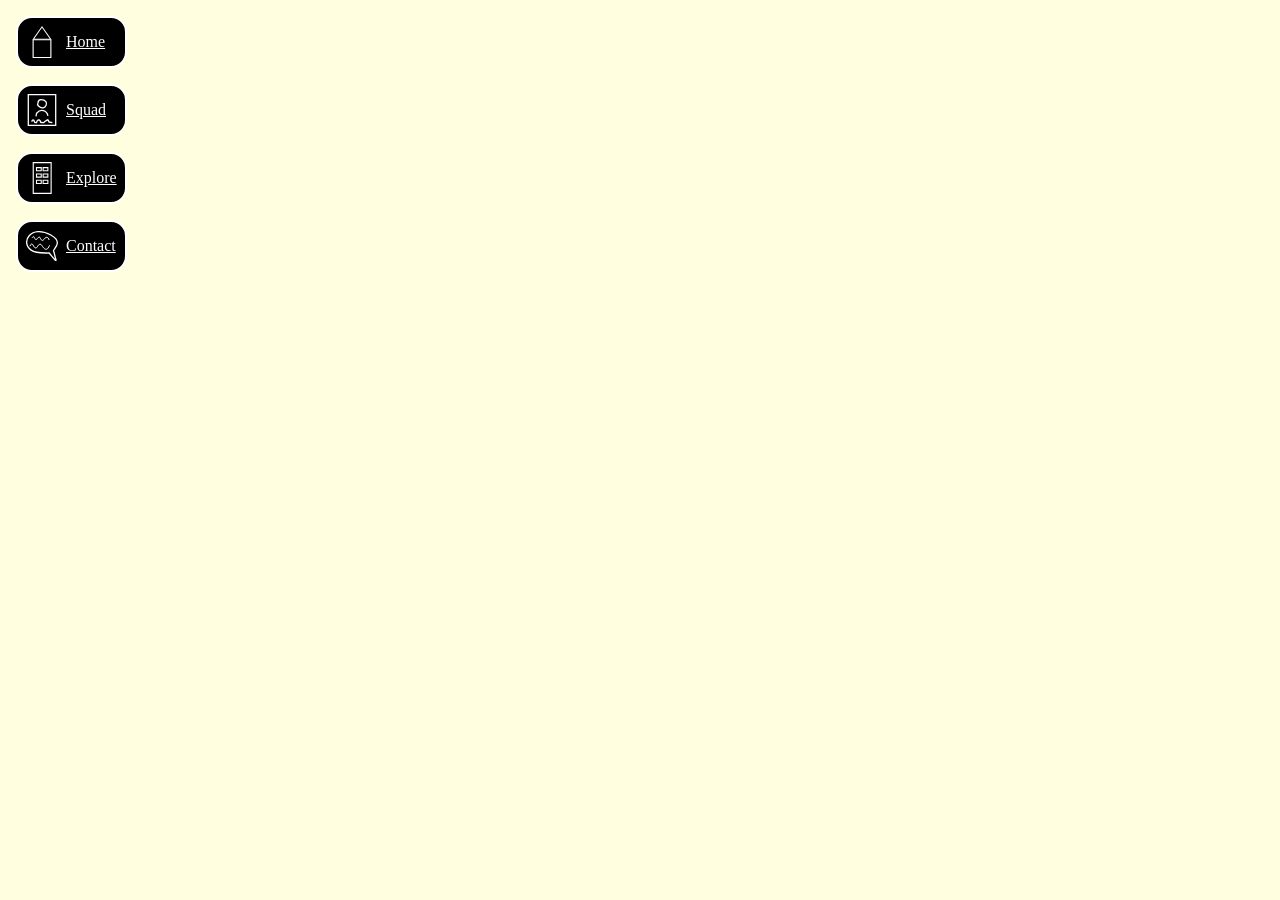
==== indexJoost.html @ 470894af "Er zijn pijlknoppen waarmee je naar de volgende of vorige visitekaartjes kan scrollen." ====
<!DOCTYPE html>
<html lang="nl">
  <head>
    <meta charset="UTF-8">
    <meta name="viewport" content="width=device-width, initial-scale=1.0">
    <title>Squadpage Team123</title>
    <link rel="stylesheet" href="styles/styleJoost.css">
  </head>
  <body>

    <nav>
        <a href="#home"><img src="assets/joost/Huis.svg"><span>Home</span></a>
        <a href="#squad"><img src="assets/joost/Visitekaart.svg"><span>Squad</span></a>
        <a href="#explore"><img src="assets/joost/Campus.svg"><span>Explore</span></a>
        <a href="#contact"><img src="assets/joost/Tekstballon.svg"><span>Contact</span></a>
    </nav>

    <section id="home">
      <h1>Home</h1>
    </section>

    <section id="squad">
      <h1>The Squad</h1>
      <p>Meet the creative minds behind the code and design</p>

      <div class="kaartBrowser">
        <button><img src="assets/joost/Pijl.svg"></button>

        <search>
          <form>
            <input name="zoektekst" type="text">
            <button type="submit">Zoek</button>
          </form>
        </search>

        <button><img src="assets/joost/Pijl.svg"></button>

        <!--Hierin komen de visitekaartjes.-->
        <div class="visitekaartjes"></div>
      </div>

    </section>

    <section id="explore">
        <h1>Campus</h1>
    </section>

    <section id="contact">
      <h1>Contact</h1>
    </section>

    <script type="module" src="scripts/scriptJoost.js"></script>

  </body>
</html>
---- styles/styleJoost.css ----
* {
    box-sizing: border-box;
}

:root {
    --achtergrondkleur: lightyellow;
    --tekstkleur: white;
    --knopkleuractief: #ff8400;
    --vakkleur: black;

    --onzichtbaarZwart: #00000000;
}

nav:has(~ section:nth-of-type(1):target) > a:nth-child(1),
nav:has(~ section:nth-of-type(2):target) > a:nth-child(2),
nav:has(~ section:nth-of-type(3):target) > a:nth-child(3),
nav:has(~ section:nth-of-type(4):target) > a:nth-child(4)
{
    background-color: var(--knopkleuractief);
}

body {
    background-color: var(--achtergrondkleur);
    display: grid;
    padding: 1em;
    margin: 0;

    grid-template-columns: 1fr;
    grid-template-rows: max-content 1fr;

    grid-auto-flow: row;

    gap: 1em;

    width: 100vw;
    height: 100vh;

    @media (min-width: 30rem) {
        grid-template-columns: max-content 1fr;
        grid-template-rows: 1fr;
    }

}

h1 {
    margin-top: 0;
}

nav {
    justify-self: center;
    display: flex;
    flex-direction: row;
    gap: 1rem;


    @media (min-width: 30rem) {
        flex-direction: column;
    }


    a {
        display: flex;
        align-items: center;

        padding: 0.5rem;
        border-radius: 1rem;
        border: 2px solid var(--tekstkleur);

        img {
            width:2em;
            height: 2em;
        }
    }
    span {
        display: none;
        @media (min-width: 30rem) {
            margin-left: 0.5rem;
            display: block;
        }
    }
}

section, nav > a {
    background-color: black;
    color: var(--tekstkleur);
}

button {
    background-color: var(--onzichtbaarZwart);
    color: var(--tekstkleur);
    border: 2px solid var(--tekstkleur);
    font-size: 1rem;
    border-radius: 1rem;
    padding: 0.5rem;
}

button:hover {
    background-color: var(--knopkleuractief);
}

form {
    input {
        width: 8rem;
    }
}

section {
    display: none;
    text-align: center;
    /*Er kan nu een container-query gebruikt worden die de breedte van deze section gebruikt.*/
    container-type: inline-size;

    border-radius: 1em;

    overflow: auto;
    padding: 1rem;

    width: 100%;
    height: 100%;
}

section:target {
    display: unset;
}

.kaartBrowser {
    height: 100%;
    width: 100%;

    display: grid;
    grid-template-columns: [links kaarten zoek] 1fr [rechts] 1fr [zoek-einde kaarten-einde];
    grid-template-rows: [zoek] min-content [links rechts] min-content [kaarten] 1fr;
    gap: 0.5rem;

    /*Dit wordt uitgevoerd als het section-element minstens zo breed is als de opgegeven breedte.*/
    @container (width > 30rem) {
        grid-template-columns: [links zoek] max-content [kaarten] 1fr [kaarten-einde rechts] max-content [zoek-einde];
        grid-template-rows: [zoek] min-content [links rechts kaarten] 1fr;
    }
}

.kaartBrowser > search {
    grid-column: zoek / zoek-einde;
}

.kaartBrowser > button {
    display: flex;
    justify-content: center;
    align-items: center;

    align-self: center;

    img {
        width: 2rem;
        height: 2rem;
        display: block;
    }

    &:nth-of-type(1) {
        grid-area: links;
        justify-self: start;

        transform: scaleX(-1);
    }
    &:nth-of-type(2) {
        grid-area: rechts;
        justify-self: end;
    }
}

.visitekaartjes {
    grid-column: kaarten / kaarten-einde;
    grid-row: kaarten;

    justify-self: stretch;
    align-self: stretch;

    padding-bottom: 1rem;
    overflow-x: auto;
    display: grid;
    gap: 1rem;
    grid-template-rows: repeat(auto-fit, minmax(15rem, 1fr));

    grid-auto-flow: column;

    grid-auto-columns: 18rem;
}

.visitekaartjes > article {
    padding: 0.5rem;
    display: grid;
    grid-template-columns: 1fr;
    grid-template-rows: 1fr min-content min-content;
    border-radius: 1rem;
    border: 2px solid var(--tekstkleur);
    overflow: clip;

    justify-items: center;

    gap: 0.5rem;

    &.verdwenen {
        display: none;
    }

    h2 {
        font-size: 1.2rem;
        font-weight: normal;
        order: 2;
        margin: 0;
    }

    div {
        order: 1;
        align-self: stretch;
        justify-self: stretch;
        position: relative;
        display: flex;
        justify-content: center;
    }

    img {
        position: absolute;
        object-fit: contain;
        object-position: top;
        max-width: 100%;
        max-height: 100%;
        border-radius: 1rem;
    }

    a {
        color: var(--tekstkleur);
        order: 3;
    }
}
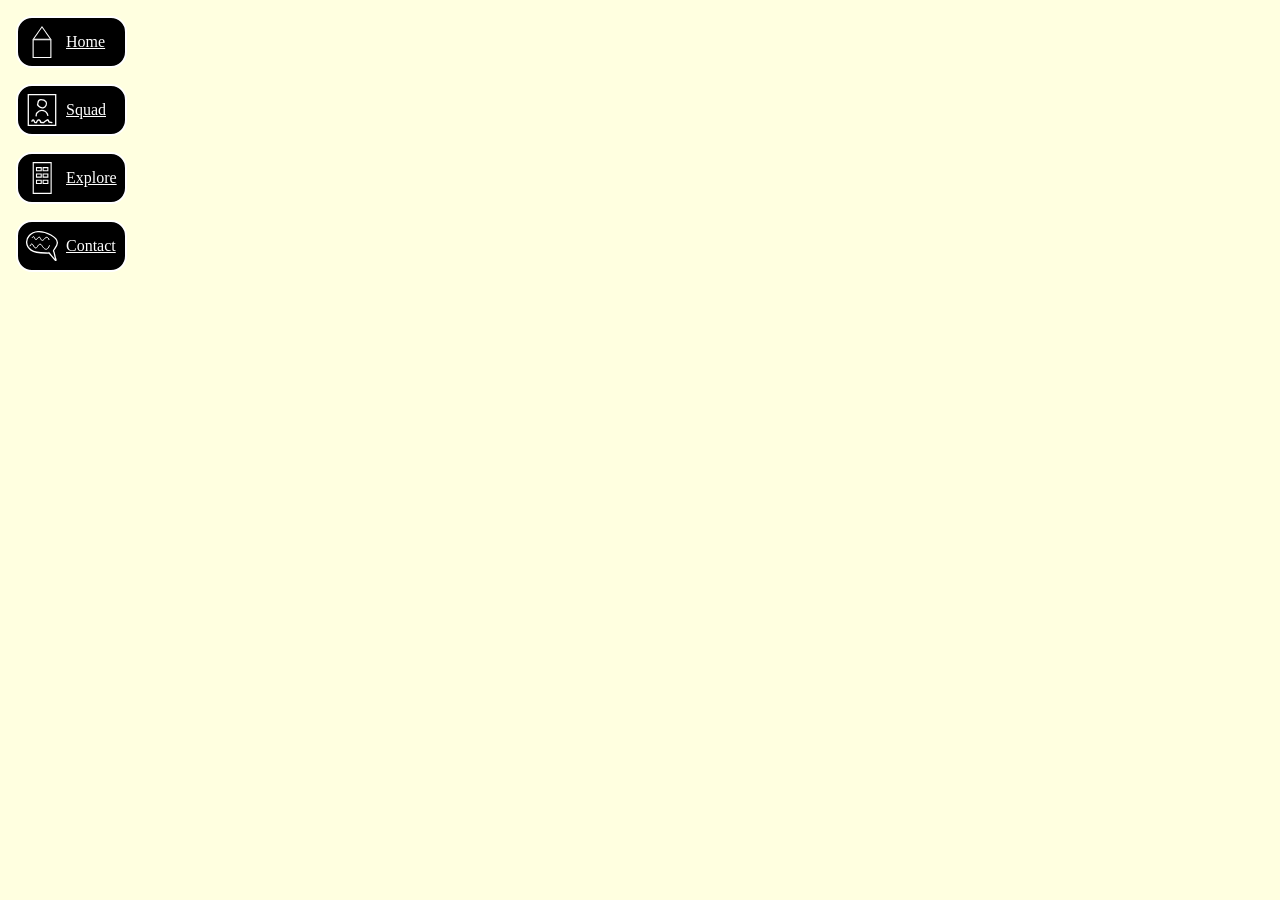
==== commit 9884fd11: "- Er is een loep-symbool. - Er wordt scroll-snapping gebruikt." ====
--- a/indexJoost.html
+++ b/indexJoost.html
@@ -29,7 +29,7 @@
         <search>
           <form>
             <input name="zoektekst" type="text">
-            <button type="submit">Zoek</button>
+            <button type="submit"><img src="assets/joost/Loep.svg"></button>
           </form>
         </search>
 
--- a/styles/styleJoost.css
+++ b/styles/styleJoost.css
@@ -99,12 +99,25 @@
 }
 
 form {
+    display: flex;
+    align-items: center;
+    justify-content: center;
+    height: min-content;
+    gap: 0.5rem;
+
     input {
+        height: fit-content;
         width: 8rem;
     }
+    img {
+        width: 2rem;
+        height: 2rem;
+        display: block;
+    }
 }
 
 section {
+    /*De <section>-elementen worden pas zichtbaar als je via een <a> naar ze gaat.*/
     display: none;
     text-align: center;
     /*Er kan nu een container-query gebruikt worden die de breedte van deze section gebruikt.*/
@@ -120,6 +133,7 @@
 }
 
 section:target {
+    /*Zichtbaar als je via een <a> er naartoe gaat.*/
     display: unset;
 }
 
@@ -172,6 +186,9 @@
     grid-column: kaarten / kaarten-einde;
     grid-row: kaarten;
 
+    /*Scroll-snapping is verplicht in de x-richting. De snap-locaties worden bepaald door de <article>-elementen*/
+    scroll-snap-type: x mandatory;
+
     justify-self: stretch;
     align-self: stretch;
 
@@ -187,6 +204,8 @@
 }
 
 .visitekaartjes > article {
+    /*De linkerkant van een <article> is een scroll-snap-locatie*/
+    scroll-snap-align: start;
     padding: 0.5rem;
     display: grid;
     grid-template-columns: 1fr;
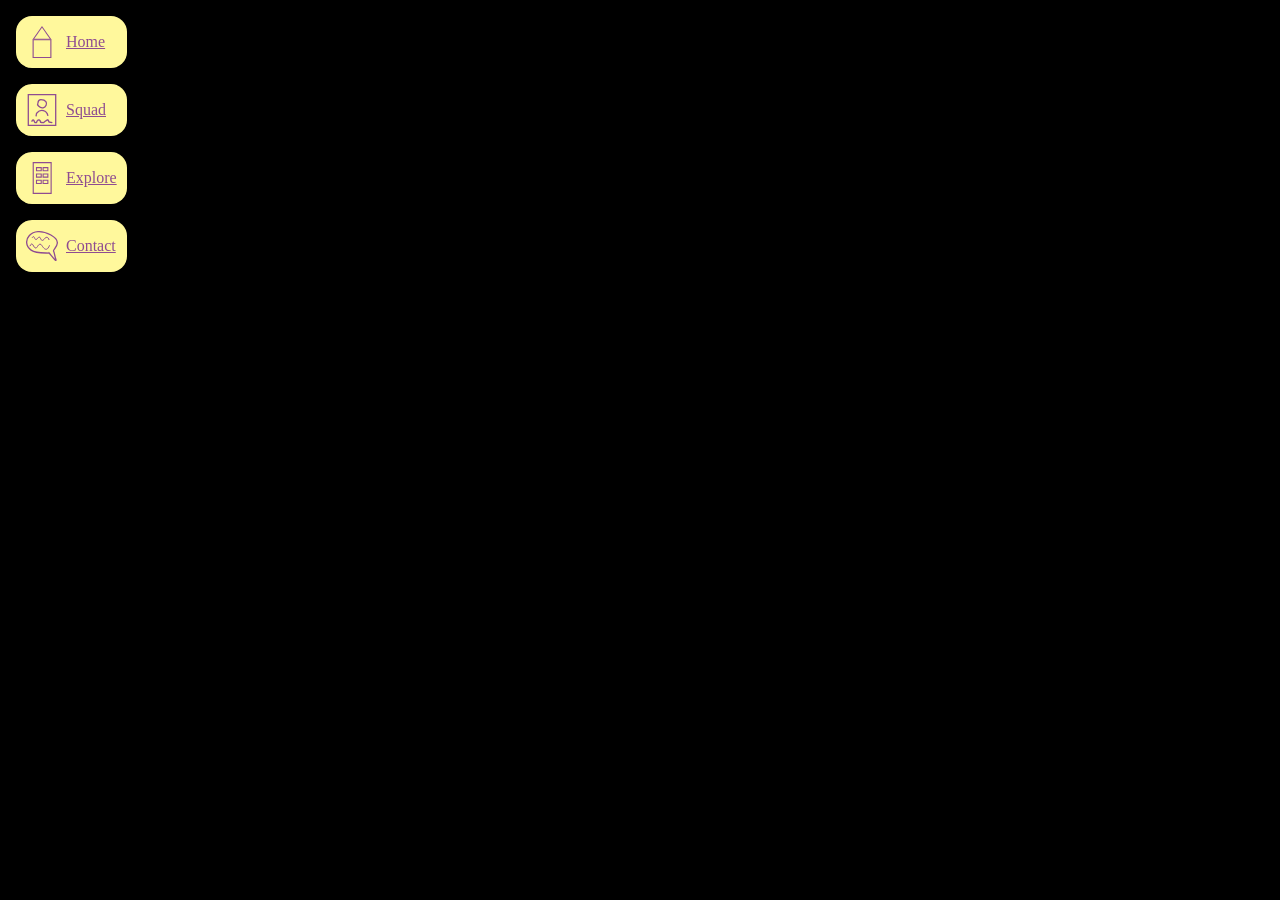
==== commit 35d3bde2: "- Kleuren zijn aangepast en de smalle navigatie verschijnt nu onderaan. - De kleuren van de svg-icon" ====
--- a/indexJoost.html
+++ b/indexJoost.html
@@ -9,10 +9,26 @@
   <body>
 
     <nav>
-        <a href="#home"><img src="assets/joost/Huis.svg"><span>Home</span></a>
-        <a href="#squad"><img src="assets/joost/Visitekaart.svg"><span>Squad</span></a>
-        <a href="#explore"><img src="assets/joost/Campus.svg"><span>Explore</span></a>
-        <a href="#contact"><img src="assets/joost/Tekstballon.svg"><span>Contact</span></a>
+        <a href="#home">
+          <svg viewbox="0 0 64 64">
+            <use href="assets/joost/Huis.svg#icoon" />
+          </svg>
+          <span>Home</span></a>
+        <a href="#squad">
+          <svg viewbox="0 0 64 64">
+            <use href="assets/joost/Visitekaart.svg#icoon" />
+          </svg>
+          <span>Squad</span></a>
+        <a href="#explore">
+          <svg viewbox="0 0 64 64">
+            <use href="assets/joost/Campus.svg#icoon" />
+          </svg>
+          <span>Explore</span></a>
+        <a href="#contact">
+          <svg viewbox="0 0 64 64">
+            <use href="assets/joost/Tekstballon.svg#icoon" />
+          </svg>
+          <span>Contact</span></a>
     </nav>
 
     <section id="home">
@@ -24,16 +40,28 @@
       <p>Meet the creative minds behind the code and design</p>
 
       <div class="kaartBrowser">
-        <button><img src="assets/joost/Pijl.svg"></button>
+        <button>
+          <svg viewbox="0 0 64 64">
+            <use href="assets/joost/Pijl.svg#icoon" />
+          </svg>
+        </button>
 
         <search>
           <form>
             <input name="zoektekst" type="text">
-            <button type="submit"><img src="assets/joost/Loep.svg"></button>
+            <button type="submit">
+              <svg viewbox="0 0 64 64">
+                <use href="assets/joost/Loep.svg#icoon" />
+              </svg>
+            </button>
           </form>
         </search>
 
-        <button><img src="assets/joost/Pijl.svg"></button>
+        <button>
+          <svg viewbox="0 0 64 64">
+            <use href="assets/joost/Pijl.svg#icoon" />
+          </svg>
+        </button>
 
         <!--Hierin komen de visitekaartjes.-->
         <div class="visitekaartjes"></div>
--- a/styles/styleJoost.css
+++ b/styles/styleJoost.css
@@ -3,12 +3,16 @@
 }
 
 :root {
-    --achtergrondkleur: lightyellow;
-    --tekstkleur: white;
+    --achtergrondkleur: black;
+    --tekstkleur: #8f4c91;
+    --vakkleur2: #FFF56B;
+    --tekstkleur2: #8f4c91;
     --knopkleuractief: #ff8400;
-    --vakkleur: black;
+    --vakkleur: #FFF89C;
 
     --onzichtbaarZwart: #00000000;
+
+    --icon-kleur: #8f4c91;
 }
 
 nav:has(~ section:nth-of-type(1):target) > a:nth-child(1),
@@ -16,17 +20,22 @@
 nav:has(~ section:nth-of-type(3):target) > a:nth-child(3),
 nav:has(~ section:nth-of-type(4):target) > a:nth-child(4)
 {
-    background-color: var(--knopkleuractief);
+    border-color: var(--tekstkleur);
+    bottom: 2rem;
+    @media (min-width: 30rem) {
+        bottom: 0;
+        left: 2rem;
+    }
 }
 
 body {
     background-color: var(--achtergrondkleur);
     display: grid;
-    padding: 1em;
+    padding: 1rem;
     margin: 0;
 
-    grid-template-columns: 1fr;
-    grid-template-rows: max-content 1fr;
+    grid-template-columns: [navigatie sectie] 1fr;
+    grid-template-rows: [sectie] 1fr [navigatie] max-content;
 
     grid-auto-flow: row;
 
@@ -36,8 +45,8 @@
     height: 100vh;
 
     @media (min-width: 30rem) {
-        grid-template-columns: max-content 1fr;
-        grid-template-rows: 1fr;
+        grid-template-columns: [navigatie] max-content [sectie] 1fr;
+        grid-template-rows: [navigatie sectie] 1fr;
     }
 
 }
@@ -47,6 +56,8 @@
 }
 
 nav {
+    grid-column: navigatie / span 1;
+    grid-row: navigatie / span 1;
     justify-self: center;
     display: flex;
     flex-direction: row;
@@ -59,16 +70,20 @@
 
 
     a {
+        border: 2px solid var(--onzichtbaarZwart);
+        position: relative;
+        
         display: flex;
         align-items: center;
 
         padding: 0.5rem;
         border-radius: 1rem;
-        border: 2px solid var(--tekstkleur);
-
-        img {
-            width:2em;
-            height: 2em;
+
+        svg {
+            width: 2rem;
+            height: 2rem;
+            
+            --icoon-kleur: var(--tekstkleur);
         }
     }
     span {
@@ -81,14 +96,18 @@
 }
 
 section, nav > a {
-    background-color: black;
+    background-color: var(--vakkleur);
     color: var(--tekstkleur);
 }
 
+section {
+    background-color: var(--vakkleur);
+}
+
 button {
-    background-color: var(--onzichtbaarZwart);
+    background-color: var(--vakkleur2);
     color: var(--tekstkleur);
-    border: 2px solid var(--tekstkleur);
+    border: 0;
     font-size: 1rem;
     border-radius: 1rem;
     padding: 0.5rem;
@@ -109,14 +128,17 @@
         height: fit-content;
         width: 8rem;
     }
-    img {
+    svg {
+        display: block;
         width: 2rem;
-        height: 2rem;
-        display: block;
+        --icoon-kleur: var(--tekstkleur);
     }
 }
 
 section {
+    grid-column: sectie / span 1;
+    grid-row: sectie / span 1;
+
     /*De <section>-elementen worden pas zichtbaar als je via een <a> naar ze gaat.*/
     display: none;
     text-align: center;
@@ -164,10 +186,10 @@
 
     align-self: center;
 
-    img {
+    svg {
         width: 2rem;
-        height: 2rem;
         display: block;
+        --icoon-kleur: var(--tekstkleur);
     }
 
     &:nth-of-type(1) {
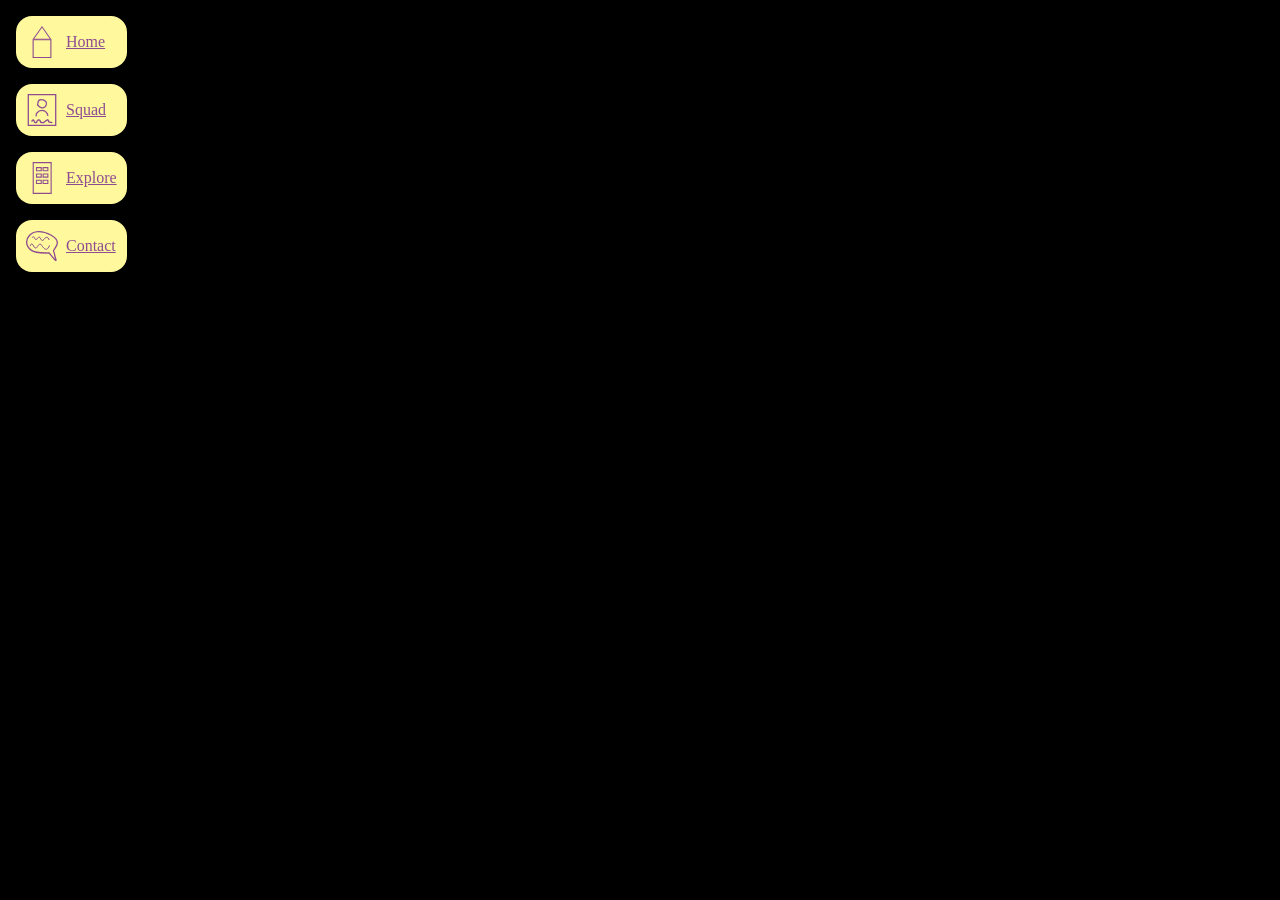
==== commit 526a42e7: "Er zijn wat animaties toegevoegd. Er worden minder randen gebruikt." ====
--- a/indexJoost.html
+++ b/indexJoost.html
@@ -7,29 +7,6 @@
     <link rel="stylesheet" href="styles/styleJoost.css">
   </head>
   <body>
-
-    <nav>
-        <a href="#home">
-          <svg viewbox="0 0 64 64">
-            <use href="assets/joost/Huis.svg#icoon" />
-          </svg>
-          <span>Home</span></a>
-        <a href="#squad">
-          <svg viewbox="0 0 64 64">
-            <use href="assets/joost/Visitekaart.svg#icoon" />
-          </svg>
-          <span>Squad</span></a>
-        <a href="#explore">
-          <svg viewbox="0 0 64 64">
-            <use href="assets/joost/Campus.svg#icoon" />
-          </svg>
-          <span>Explore</span></a>
-        <a href="#contact">
-          <svg viewbox="0 0 64 64">
-            <use href="assets/joost/Tekstballon.svg#icoon" />
-          </svg>
-          <span>Contact</span></a>
-    </nav>
 
     <section id="home">
       <h1>Home</h1>
@@ -77,6 +54,29 @@
       <h1>Contact</h1>
     </section>
 
+    <nav>
+        <a href="#home">
+          <svg viewbox="0 0 64 64">
+            <use href="assets/joost/Huis.svg#icoon" />
+          </svg>
+          <span>Home</span></a>
+        <a href="#squad">
+          <svg viewbox="0 0 64 64">
+            <use href="assets/joost/Visitekaart.svg#icoon" />
+          </svg>
+          <span>Squad</span></a>
+        <a href="#explore">
+          <svg viewbox="0 0 64 64">
+            <use href="assets/joost/Campus.svg#icoon" />
+          </svg>
+          <span>Explore</span></a>
+        <a href="#contact">
+          <svg viewbox="0 0 64 64">
+            <use href="assets/joost/Tekstballon.svg#icoon" />
+          </svg>
+          <span>Contact</span></a>
+    </nav>
+
     <script type="module" src="scripts/scriptJoost.js"></script>
 
   </body>
--- a/styles/styleJoost.css
+++ b/styles/styleJoost.css
@@ -15,16 +15,15 @@
     --icon-kleur: #8f4c91;
 }
 
-nav:has(~ section:nth-of-type(1):target) > a:nth-child(1),
-nav:has(~ section:nth-of-type(2):target) > a:nth-child(2),
-nav:has(~ section:nth-of-type(3):target) > a:nth-child(3),
-nav:has(~ section:nth-of-type(4):target) > a:nth-child(4)
-{
+section:nth-of-type(1):target~nav>a:nth-child(1),
+section:nth-of-type(2):target~nav>a:nth-child(2),
+section:nth-of-type(3):target~nav>a:nth-child(3),
+section:nth-of-type(4):target~nav>a:nth-child(4) {
     border-color: var(--tekstkleur);
-    bottom: 2rem;
+    translate: 0 -2rem;
+
     @media (min-width: 30rem) {
-        bottom: 0;
-        left: 2rem;
+        translate: 2rem 0;
     }
 }
 
@@ -70,8 +69,8 @@
 
 
     a {
+        transition: translate 0.5s, border 0.5s;
         border: 2px solid var(--onzichtbaarZwart);
-        position: relative;
         
         display: flex;
         align-items: center;
@@ -95,16 +94,13 @@
     }
 }
 
-section, nav > a {
+nav > a {
     background-color: var(--vakkleur);
     color: var(--tekstkleur);
 }
 
-section {
-    background-color: var(--vakkleur);
-}
-
 button {
+    transition: background-color 0.5s;
     background-color: var(--vakkleur2);
     color: var(--tekstkleur);
     border: 0;
@@ -139,13 +135,16 @@
     grid-column: sectie / span 1;
     grid-row: sectie / span 1;
 
+    background-color: var(--vakkleur);
+    color: var(--tekstkleur);
+
     /*De <section>-elementen worden pas zichtbaar als je via een <a> naar ze gaat.*/
     display: none;
     text-align: center;
     /*Er kan nu een container-query gebruikt worden die de breedte van deze section gebruikt.*/
     container-type: inline-size;
 
-    border-radius: 1em;
+    border-radius: 1rem;
 
     overflow: auto;
     padding: 1rem;
@@ -233,8 +232,7 @@
     grid-template-columns: 1fr;
     grid-template-rows: 1fr min-content min-content;
     border-radius: 1rem;
-    border: 2px solid var(--tekstkleur);
-    overflow: clip;
+    background-color: var(--vakkleur2);
 
     justify-items: center;
 
@@ -249,6 +247,9 @@
         font-weight: normal;
         order: 2;
         margin: 0;
+        background-color: var(--vakkleur);
+        padding: 0.5rem;
+        border-radius: 1rem;
     }
 
     div {
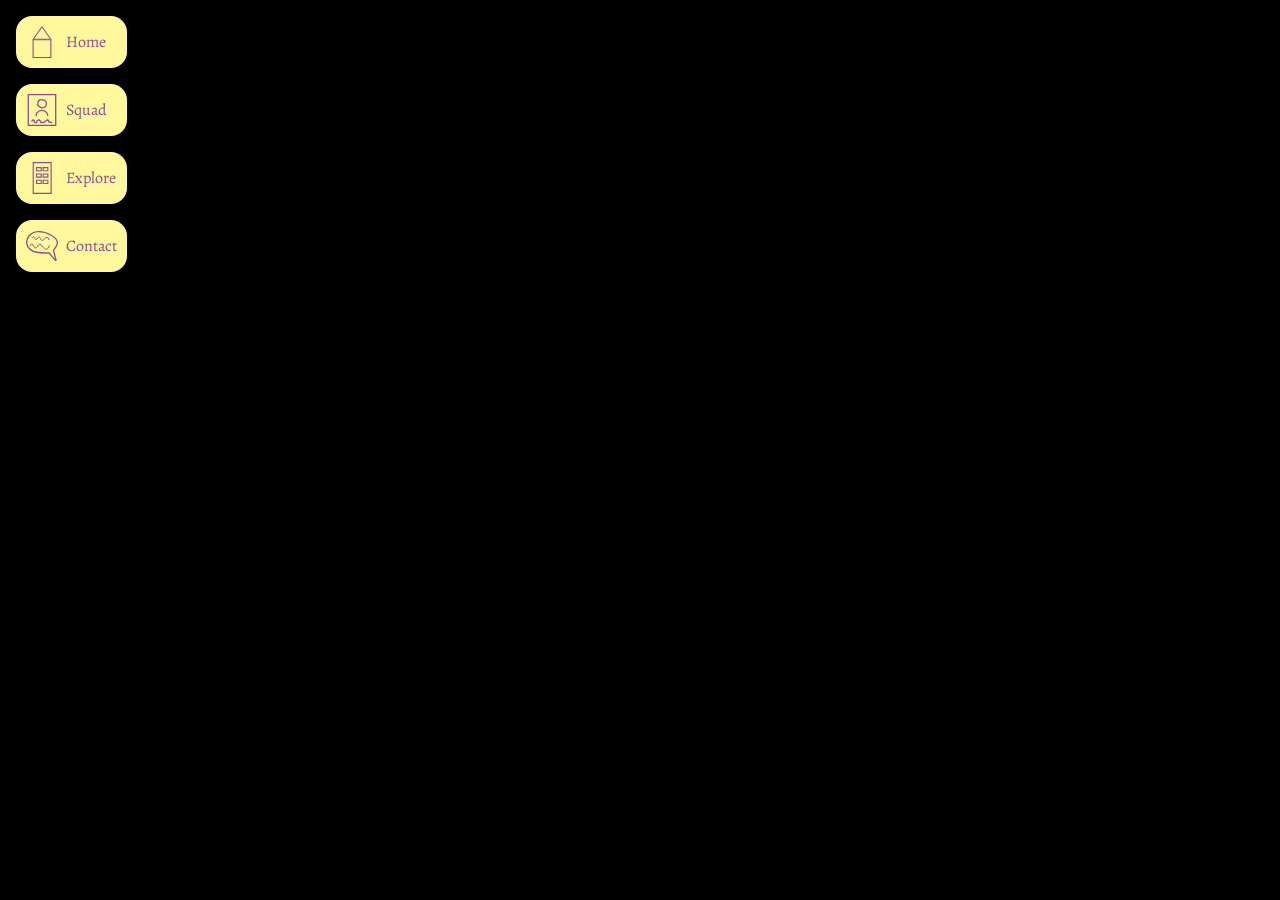
==== commit c34c2711: "Er staat wat tekst in de home-sectie." ====
--- a/indexJoost.html
+++ b/indexJoost.html
@@ -10,11 +10,19 @@
 
     <section id="home">
       <h1>Home</h1>
+
+      <p>Welkom bij de squad-page van Team123!</p>
+
+      <p>Het is niet gelukt om onze pagina's samen te voegen,
+        maar mijn groepsleden Loïs en Rayhana hebben het meeste van het ontwerp bedacht.
+        Het was bijvoorbeeld hun idee om een caroussel te gaan maken voor het tonen van de
+        visitekaarten. Mijn eigen ideeën waren best saai. Daar moet ik nog aan werken.
+      </p>
     </section>
 
     <section id="squad">
       <h1>The Squad</h1>
-      <p>Meet the creative minds behind the code and design</p>
+      <p class="slogan">Meet the creative minds behind the code and design</p>
 
       <div class="kaartBrowser">
         <button>
--- a/styles/styleJoost.css
+++ b/styles/styleJoost.css
@@ -13,8 +13,30 @@
     --onzichtbaarZwart: #00000000;
 
     --icon-kleur: #8f4c91;
-}
-
+
+    font-family: "Alegreya";
+}
+
+input {
+    font-family: "Alegreya";
+    font-size: 1rem;
+}
+
+/*Een ander letterype wordt ingeladen: Alegreya.*/
+@font-face {
+  font-family: "Alegreya";
+  font-style:  normal;
+  src: url("../assets/joost/Alegreya-Regular.ttf")
+}
+
+/*De italic-versie van Alegreya*/
+@font-face {
+  font-family: "Alegreya";
+  font-style:  italic;
+  src: url("../assets/joost/Alegreya-Italic.ttf")
+}
+
+/*Wordt een section getarget, dan krijgt de bijbehorende navigatie-link een andere opmaak.*/
 section:nth-of-type(1):target~nav>a:nth-child(1),
 section:nth-of-type(2):target~nav>a:nth-child(2),
 section:nth-of-type(3):target~nav>a:nth-child(3),
@@ -51,7 +73,7 @@
 }
 
 h1 {
-    margin-top: 0;
+    margin: 0;
 }
 
 nav {
@@ -97,6 +119,7 @@
 nav > a {
     background-color: var(--vakkleur);
     color: var(--tekstkleur);
+    text-decoration: none;
 }
 
 button {
@@ -117,18 +140,41 @@
     display: flex;
     align-items: center;
     justify-content: center;
-    height: min-content;
-    gap: 0.5rem;
+    height: 3rem;
 
     input {
-        height: fit-content;
-        width: 8rem;
+        height: 3rem;
+        width: 10rem;
+        padding-right: 3rem;
+    }
+
+    button {
+        background-color: var(--onzichtbaarZwart);
+        translate: -3rem 0;
+        cursor: pointer;
+    }
+
+    button:hover {
+        background-color: var(--tekstkleur);
     }
     svg {
         display: block;
         width: 2rem;
-        --icoon-kleur: var(--tekstkleur);
-    }
+        --icoon-kleur: black;
+    }
+}
+
+p {
+    text-align: justify;
+    max-width: 20rem;
+    margin: 0;
+}
+
+p.slogan {
+    text-align: center;
+    max-width: 100%;
+    font-style: italic;
+    font-size: 1.2rem;
 }
 
 section {
@@ -140,6 +186,13 @@
 
     /*De <section>-elementen worden pas zichtbaar als je via een <a> naar ze gaat.*/
     display: none;
+    grid-template-columns: 1fr;
+    grid-auto-rows: max-content;
+
+    gap: 1rem;
+
+    justify-items: center;
+
     text-align: center;
     /*Er kan nu een container-query gebruikt worden die de breedte van deze section gebruikt.*/
     container-type: inline-size;
@@ -148,14 +201,28 @@
 
     overflow: auto;
     padding: 1rem;
+    padding-bottom: 1.5rem;
 
     width: 100%;
     height: 100%;
 }
 
+section:nth-of-type(2) { /*Squad-sectie*/
+
+    /*De kaartbrowser zit in de laatste rij. Die krijgt zoveel
+    mogelijk ruimte. Het nadeel is wel dat je de sectie altijd naar
+    beneden moet scrollen om de kaartbrowser volledig in beeld te krijgen.*/
+    grid-template-rows: min-content min-content 100%;
+}
+
 section:target {
     /*Zichtbaar als je via een <a> er naartoe gaat.*/
-    display: unset;
+    display: grid;
+}
+
+/*Dit voorkomt dat er een rand rond de section getekend wordt bij het openen/herladen van de pagina. */
+section:focus-visible {
+    outline: none;
 }
 
 .kaartBrowser {
@@ -164,13 +231,13 @@
 
     display: grid;
     grid-template-columns: [links kaarten zoek] 1fr [rechts] 1fr [zoek-einde kaarten-einde];
-    grid-template-rows: [zoek] min-content [links rechts] min-content [kaarten] 1fr;
+    grid-template-rows: [links rechts] min-content [kaarten] 1fr [zoek] min-content;
     gap: 0.5rem;
 
     /*Dit wordt uitgevoerd als het section-element minstens zo breed is als de opgegeven breedte.*/
     @container (width > 30rem) {
         grid-template-columns: [links zoek] max-content [kaarten] 1fr [kaarten-einde rechts] max-content [zoek-einde];
-        grid-template-rows: [zoek] min-content [links rechts kaarten] 1fr;
+        grid-template-rows: [links rechts kaarten] 1fr [zoek] min-content;
     }
 }
 
@@ -213,7 +280,6 @@
     justify-self: stretch;
     align-self: stretch;
 
-    padding-bottom: 1rem;
     overflow-x: auto;
     display: grid;
     gap: 1rem;
@@ -271,7 +337,16 @@
     }
 
     a {
-        color: var(--tekstkleur);
         order: 3;
-    }
-}
+        padding: 0.5rem;
+        background-color: var(--tekstkleur);
+        border-radius: 1rem;
+    }
+
+    svg {
+        display: block;
+        --icoon-kleur: var(--vakkleur);
+        width: 2rem;
+        height: 2rem;
+    }
+}
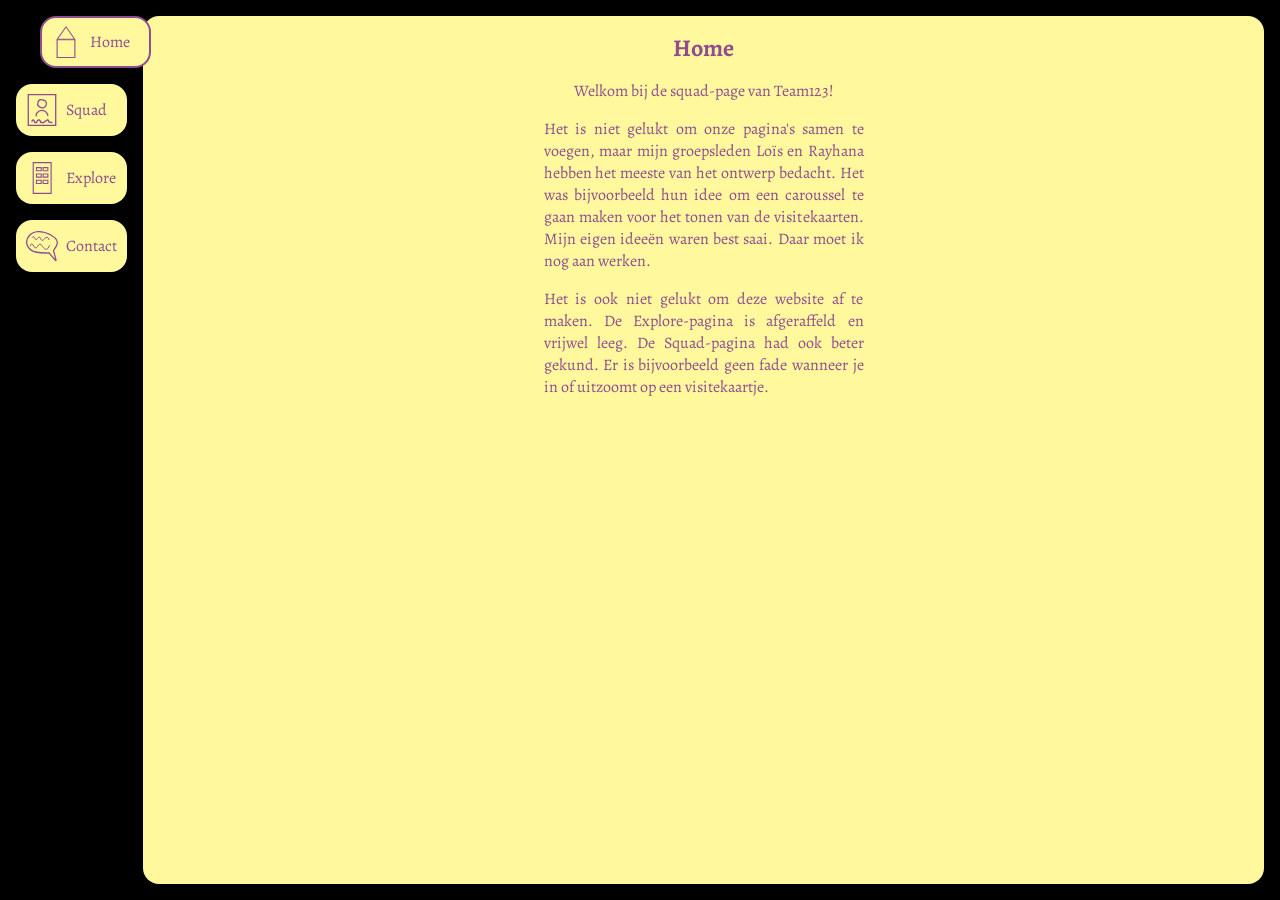
==== commit 947cb201: "x" ====
--- a/indexJoost.html
+++ b/indexJoost.html
@@ -1,91 +1,129 @@
-<!DOCTYPE html>
-<html lang="nl">
-  <head>
-    <meta charset="UTF-8">
-    <meta name="viewport" content="width=device-width, initial-scale=1.0">
-    <title>Squadpage Team123</title>
-    <link rel="stylesheet" href="styles/styleJoost.css">
-  </head>
-  <body>
-
-    <section id="home">
-      <h1>Home</h1>
-
-      <p>Welkom bij de squad-page van Team123!</p>
-
-      <p>Het is niet gelukt om onze pagina's samen te voegen,
-        maar mijn groepsleden Loïs en Rayhana hebben het meeste van het ontwerp bedacht.
-        Het was bijvoorbeeld hun idee om een caroussel te gaan maken voor het tonen van de
-        visitekaarten. Mijn eigen ideeën waren best saai. Daar moet ik nog aan werken.
-      </p>
-    </section>
-
-    <section id="squad">
-      <h1>The Squad</h1>
-      <p class="slogan">Meet the creative minds behind the code and design</p>
-
-      <div class="kaartBrowser">
-        <button>
-          <svg viewbox="0 0 64 64">
-            <use href="assets/joost/Pijl.svg#icoon" />
-          </svg>
-        </button>
-
-        <search>
-          <form>
-            <input name="zoektekst" type="text">
-            <button type="submit">
-              <svg viewbox="0 0 64 64">
-                <use href="assets/joost/Loep.svg#icoon" />
-              </svg>
-            </button>
-          </form>
-        </search>
-
-        <button>
-          <svg viewbox="0 0 64 64">
-            <use href="assets/joost/Pijl.svg#icoon" />
-          </svg>
-        </button>
-
-        <!--Hierin komen de visitekaartjes.-->
-        <div class="visitekaartjes"></div>
-      </div>
-
-    </section>
-
-    <section id="explore">
-        <h1>Campus</h1>
-    </section>
-
-    <section id="contact">
-      <h1>Contact</h1>
-    </section>
-
-    <nav>
-        <a href="#home">
-          <svg viewbox="0 0 64 64">
-            <use href="assets/joost/Huis.svg#icoon" />
-          </svg>
-          <span>Home</span></a>
-        <a href="#squad">
-          <svg viewbox="0 0 64 64">
-            <use href="assets/joost/Visitekaart.svg#icoon" />
-          </svg>
-          <span>Squad</span></a>
-        <a href="#explore">
-          <svg viewbox="0 0 64 64">
-            <use href="assets/joost/Campus.svg#icoon" />
-          </svg>
-          <span>Explore</span></a>
-        <a href="#contact">
-          <svg viewbox="0 0 64 64">
-            <use href="assets/joost/Tekstballon.svg#icoon" />
-          </svg>
-          <span>Contact</span></a>
-    </nav>
-
-    <script type="module" src="scripts/scriptJoost.js"></script>
-
-  </body>
-</html>
+<!DOCTYPE html>
+<html lang="nl">
+  <head>
+    <meta charset="UTF-8">
+    <meta name="viewport" content="width=device-width, initial-scale=1.0">
+    <title>Squadpage Team123</title>
+    <link rel="stylesheet" href="styles/styleJoost.css">
+  </head>
+  <body>
+
+    <section id="home">
+      <h1>Home</h1>
+
+      <p>Welkom bij de squad-page van Team123!</p>
+
+      <p>Het is niet gelukt om onze pagina's samen te voegen,
+        maar mijn groepsleden Loïs en Rayhana hebben het meeste van het ontwerp bedacht.
+        Het was bijvoorbeeld hun idee om een caroussel te gaan maken voor het tonen van de
+        visitekaarten. Mijn eigen ideeën waren best saai. Daar moet ik nog aan werken.
+      </p>
+
+      <p>Het is ook niet gelukt om deze website af te maken. De Explore-pagina is afgeraffeld en vrijwel leeg.
+        De Squad-pagina had ook beter gekund. Er is bijvoorbeeld geen fade wanneer je in of uitzoomt op een
+        visitekaartje.
+      </p>
+    </section>
+
+    <section id="squad">
+      <h1>The Squad</h1>
+      <p class="slogan">Meet the creative minds behind the code and design</p>
+
+      <div class="kaartBrowser">
+        <button>
+          <svg viewbox="0 0 64 64">
+            <use href="assets/joost/Pijl.svg#icoon" />
+          </svg>
+        </button>
+
+        <search>
+          <form>
+            <input name="zoektekst" type="text">
+            <button type="submit">
+              <svg viewbox="0 0 64 64">
+                <use href="assets/joost/Loep.svg#icoon" />
+              </svg>
+            </button>
+          </form>
+        </search>
+
+        <button>
+          <svg viewbox="0 0 64 64">
+            <use href="assets/joost/Pijl.svg#icoon" />
+          </svg>
+        </button>
+
+        <!--Hierin komen de visitekaartjes.-->
+        <div class="visitekaartjes"></div>
+      </div>
+
+    </section>
+
+    <section id="explore">
+        <h1>Campus</h1>
+
+        <article>
+          <h2>Bibliotheek</h2>
+          <p>
+            Er is een bibliotheek op de eerste verdieping van het Kohnstammhuis.
+            Je kan er natuurlijk boeken lenen, maar er zijn ook leuke tijdschriften
+            zoals "De Groene Amsterdammer". De tijdschriften mag je niet lenen, maar die
+            kan je wel lezen wanneer je in de bibliotheek bent.
+          </p>
+
+          <p>
+            Er zijn ook studieplekken in de bibliotheek.
+          </p>
+        </article>
+    </section>
+
+    <section id="contact">
+      <h1>Contact</h1>
+
+      <p>
+        Wij zijn Loïs Aantjens, Rayhana El Markouchi en Joost Oudejans. Wilt u ons ontmoeten,
+        dan kan dat tijdens de colleges van de opleiding Frontend Design and Development van
+        de AUAS. De college's zijn gewoonlijk op de vierde verdieping van het Theo Thijssenhuis.
+      </p>
+
+      <address>
+        <p>
+          Wibautstraat 2-4 <br>
+          1091 GM <br>
+          Amsterdam
+        </p>
+      </address>
+
+      <p>
+        Bent u een student of een professor van onze opleiding, dan kunt u ons ook een bericht
+        sturen via het chatprogramma Teams van dat stomme Amerikaanse bedrijf.
+      </p>
+    </section>
+
+    <nav>
+        <a href="#home">
+          <svg viewbox="0 0 64 64">
+            <use href="assets/joost/Huis.svg#icoon" />
+          </svg>
+          <span>Home</span></a>
+        <a href="#squad">
+          <svg viewbox="0 0 64 64">
+            <use href="assets/joost/Visitekaart.svg#icoon" />
+          </svg>
+          <span>Squad</span></a>
+        <a href="#explore">
+          <svg viewbox="0 0 64 64">
+            <use href="assets/joost/Campus.svg#icoon" />
+          </svg>
+          <span>Explore</span></a>
+        <a href="#contact">
+          <svg viewbox="0 0 64 64">
+            <use href="assets/joost/Tekstballon.svg#icoon" />
+          </svg>
+          <span>Contact</span></a>
+    </nav>
+
+    <script type="module" src="scripts/scriptJoost.js"></script>
+
+  </body>
+</html>
--- a/styles/styleJoost.css
+++ b/styles/styleJoost.css
@@ -1,352 +1,452 @@
-* {
-    box-sizing: border-box;
-}
-
-:root {
-    --achtergrondkleur: black;
-    --tekstkleur: #8f4c91;
-    --vakkleur2: #FFF56B;
-    --tekstkleur2: #8f4c91;
-    --knopkleuractief: #ff8400;
-    --vakkleur: #FFF89C;
-
-    --onzichtbaarZwart: #00000000;
-
-    --icon-kleur: #8f4c91;
-
-    font-family: "Alegreya";
-}
-
-input {
-    font-family: "Alegreya";
-    font-size: 1rem;
-}
-
-/*Een ander letterype wordt ingeladen: Alegreya.*/
-@font-face {
-  font-family: "Alegreya";
-  font-style:  normal;
-  src: url("../assets/joost/Alegreya-Regular.ttf")
-}
-
-/*De italic-versie van Alegreya*/
-@font-face {
-  font-family: "Alegreya";
-  font-style:  italic;
-  src: url("../assets/joost/Alegreya-Italic.ttf")
-}
-
-/*Wordt een section getarget, dan krijgt de bijbehorende navigatie-link een andere opmaak.*/
-section:nth-of-type(1):target~nav>a:nth-child(1),
-section:nth-of-type(2):target~nav>a:nth-child(2),
-section:nth-of-type(3):target~nav>a:nth-child(3),
-section:nth-of-type(4):target~nav>a:nth-child(4) {
-    border-color: var(--tekstkleur);
-    translate: 0 -2rem;
-
-    @media (min-width: 30rem) {
-        translate: 2rem 0;
-    }
-}
-
-body {
-    background-color: var(--achtergrondkleur);
-    display: grid;
-    padding: 1rem;
-    margin: 0;
-
-    grid-template-columns: [navigatie sectie] 1fr;
-    grid-template-rows: [sectie] 1fr [navigatie] max-content;
-
-    grid-auto-flow: row;
-
-    gap: 1em;
-
-    width: 100vw;
-    height: 100vh;
-
-    @media (min-width: 30rem) {
-        grid-template-columns: [navigatie] max-content [sectie] 1fr;
-        grid-template-rows: [navigatie sectie] 1fr;
-    }
-
-}
-
-h1 {
-    margin: 0;
-}
-
-nav {
-    grid-column: navigatie / span 1;
-    grid-row: navigatie / span 1;
-    justify-self: center;
-    display: flex;
-    flex-direction: row;
-    gap: 1rem;
-
-
-    @media (min-width: 30rem) {
-        flex-direction: column;
-    }
-
-
-    a {
-        transition: translate 0.5s, border 0.5s;
-        border: 2px solid var(--onzichtbaarZwart);
-        
-        display: flex;
-        align-items: center;
-
-        padding: 0.5rem;
-        border-radius: 1rem;
-
-        svg {
-            width: 2rem;
-            height: 2rem;
-            
-            --icoon-kleur: var(--tekstkleur);
-        }
-    }
-    span {
-        display: none;
-        @media (min-width: 30rem) {
-            margin-left: 0.5rem;
-            display: block;
-        }
-    }
-}
-
-nav > a {
-    background-color: var(--vakkleur);
-    color: var(--tekstkleur);
-    text-decoration: none;
-}
-
-button {
-    transition: background-color 0.5s;
-    background-color: var(--vakkleur2);
-    color: var(--tekstkleur);
-    border: 0;
-    font-size: 1rem;
-    border-radius: 1rem;
-    padding: 0.5rem;
-}
-
-button:hover {
-    background-color: var(--knopkleuractief);
-}
-
-form {
-    display: flex;
-    align-items: center;
-    justify-content: center;
-    height: 3rem;
-
-    input {
-        height: 3rem;
-        width: 10rem;
-        padding-right: 3rem;
-    }
-
-    button {
-        background-color: var(--onzichtbaarZwart);
-        translate: -3rem 0;
-        cursor: pointer;
-    }
-
-    button:hover {
-        background-color: var(--tekstkleur);
-    }
-    svg {
-        display: block;
-        width: 2rem;
-        --icoon-kleur: black;
-    }
-}
-
-p {
-    text-align: justify;
-    max-width: 20rem;
-    margin: 0;
-}
-
-p.slogan {
-    text-align: center;
-    max-width: 100%;
-    font-style: italic;
-    font-size: 1.2rem;
-}
-
-section {
-    grid-column: sectie / span 1;
-    grid-row: sectie / span 1;
-
-    background-color: var(--vakkleur);
-    color: var(--tekstkleur);
-
-    /*De <section>-elementen worden pas zichtbaar als je via een <a> naar ze gaat.*/
-    display: none;
-    grid-template-columns: 1fr;
-    grid-auto-rows: max-content;
-
-    gap: 1rem;
-
-    justify-items: center;
-
-    text-align: center;
-    /*Er kan nu een container-query gebruikt worden die de breedte van deze section gebruikt.*/
-    container-type: inline-size;
-
-    border-radius: 1rem;
-
-    overflow: auto;
-    padding: 1rem;
-    padding-bottom: 1.5rem;
-
-    width: 100%;
-    height: 100%;
-}
-
-section:nth-of-type(2) { /*Squad-sectie*/
-
-    /*De kaartbrowser zit in de laatste rij. Die krijgt zoveel
-    mogelijk ruimte. Het nadeel is wel dat je de sectie altijd naar
-    beneden moet scrollen om de kaartbrowser volledig in beeld te krijgen.*/
-    grid-template-rows: min-content min-content 100%;
-}
-
-section:target {
-    /*Zichtbaar als je via een <a> er naartoe gaat.*/
-    display: grid;
-}
-
-/*Dit voorkomt dat er een rand rond de section getekend wordt bij het openen/herladen van de pagina. */
-section:focus-visible {
-    outline: none;
-}
-
-.kaartBrowser {
-    height: 100%;
-    width: 100%;
-
-    display: grid;
-    grid-template-columns: [links kaarten zoek] 1fr [rechts] 1fr [zoek-einde kaarten-einde];
-    grid-template-rows: [links rechts] min-content [kaarten] 1fr [zoek] min-content;
-    gap: 0.5rem;
-
-    /*Dit wordt uitgevoerd als het section-element minstens zo breed is als de opgegeven breedte.*/
-    @container (width > 30rem) {
-        grid-template-columns: [links zoek] max-content [kaarten] 1fr [kaarten-einde rechts] max-content [zoek-einde];
-        grid-template-rows: [links rechts kaarten] 1fr [zoek] min-content;
-    }
-}
-
-.kaartBrowser > search {
-    grid-column: zoek / zoek-einde;
-}
-
-.kaartBrowser > button {
-    display: flex;
-    justify-content: center;
-    align-items: center;
-
-    align-self: center;
-
-    svg {
-        width: 2rem;
-        display: block;
-        --icoon-kleur: var(--tekstkleur);
-    }
-
-    &:nth-of-type(1) {
-        grid-area: links;
-        justify-self: start;
-
-        transform: scaleX(-1);
-    }
-    &:nth-of-type(2) {
-        grid-area: rechts;
-        justify-self: end;
-    }
-}
-
-.visitekaartjes {
-    grid-column: kaarten / kaarten-einde;
-    grid-row: kaarten;
-
-    /*Scroll-snapping is verplicht in de x-richting. De snap-locaties worden bepaald door de <article>-elementen*/
-    scroll-snap-type: x mandatory;
-
-    justify-self: stretch;
-    align-self: stretch;
-
-    overflow-x: auto;
-    display: grid;
-    gap: 1rem;
-    grid-template-rows: repeat(auto-fit, minmax(15rem, 1fr));
-
-    grid-auto-flow: column;
-
-    grid-auto-columns: 18rem;
-}
-
-.visitekaartjes > article {
-    /*De linkerkant van een <article> is een scroll-snap-locatie*/
-    scroll-snap-align: start;
-    padding: 0.5rem;
-    display: grid;
-    grid-template-columns: 1fr;
-    grid-template-rows: 1fr min-content min-content;
-    border-radius: 1rem;
-    background-color: var(--vakkleur2);
-
-    justify-items: center;
-
-    gap: 0.5rem;
-
-    &.verdwenen {
-        display: none;
-    }
-
-    h2 {
-        font-size: 1.2rem;
-        font-weight: normal;
-        order: 2;
-        margin: 0;
-        background-color: var(--vakkleur);
-        padding: 0.5rem;
-        border-radius: 1rem;
-    }
-
-    div {
-        order: 1;
-        align-self: stretch;
-        justify-self: stretch;
-        position: relative;
-        display: flex;
-        justify-content: center;
-    }
-
-    img {
-        position: absolute;
-        object-fit: contain;
-        object-position: top;
-        max-width: 100%;
-        max-height: 100%;
-        border-radius: 1rem;
-    }
-
-    a {
-        order: 3;
-        padding: 0.5rem;
-        background-color: var(--tekstkleur);
-        border-radius: 1rem;
-    }
-
-    svg {
-        display: block;
-        --icoon-kleur: var(--vakkleur);
-        width: 2rem;
-        height: 2rem;
-    }
-}
+* {
+    box-sizing: border-box;
+}
+
+/*Dit is nodig om --icoon-kleur animeerbaar te maken.*/
+@property --icoon-kleur {
+    syntax: "<color>";
+    inherits: true;
+    initial-value: #8f4c91;
+}
+
+:root {
+    --achtergrondkleur: black;
+    --tekstkleur: #8f4c91;
+    --vakkleur2: #FFF56B;
+    --tekstkleur2: #8f4c91;
+    /* --knopkleuractief: #db3a00; */
+    --knopkleuractief: #db3a00;
+    --knopActiefIconkleur: white;
+    --vakkleur: #FFF89C;
+
+    --onzichtbaarZwart: #00000000;
+
+    font-family: "Alegreya";
+}
+
+input {
+    font-family: "Alegreya";
+    font-size: 1rem;
+}
+
+/*Een ander letterype wordt ingeladen: Alegreya.*/
+@font-face {
+  font-family: "Alegreya";
+  font-style:  normal;
+
+  /*Dit zorgt ervoor dat alle cijfers even hoog en even breed zijn.*/
+  font-feature-settings: "lnum", "tnum";
+  src: url("../assets/joost/Alegreya-Regular.ttf")
+}
+
+/*De italic-versie van Alegreya*/
+@font-face {
+  font-family: "Alegreya";
+  font-style:  italic;
+  src: url("../assets/joost/Alegreya-Italic.ttf")
+}
+
+/*Wordt een section getarget, dan krijgt de bijbehorende navigatie-link een andere opmaak.*/
+a:nth-child(1), /*Eerste nav is bij default al aan.*/
+section:nth-of-type(2):target~nav>a:nth-child(2),
+section:nth-of-type(3):target~nav>a:nth-child(3),
+section:nth-of-type(4):target~nav>a:nth-child(4) {
+    border-color: var(--tekstkleur);
+    translate: 0 -1.5rem;
+
+    @media (min-width: 30rem) {
+        translate: 1.5rem 0;
+    }
+}
+
+/*Maak het standaard-gedrag van de eerste navigatielink ongedaan als er een andere sectie getarget is.*/
+section:nth-of-type(n + 2):target~nav>a:nth-child(1) {
+    border-color: var(--onzichtbaarZwart);
+    translate: 0;
+}
+
+body {
+    background-color: var(--achtergrondkleur);
+    display: grid;
+    padding: 1rem;
+    margin: 0;
+
+    grid-template-columns: [navigatie sectie] 1fr;
+    grid-template-rows: [sectie] 1fr [navigatie] max-content;
+
+    grid-auto-flow: row;
+
+    gap: 1rem;
+
+    width: 100vw;
+    height: 100vh;
+
+    @media (min-width: 30rem) {
+        grid-template-columns: [navigatie] max-content [sectie] 1fr;
+        grid-template-rows: [navigatie sectie] 1fr;
+    }
+
+}
+
+h1 {
+    margin: 0;
+}
+
+nav {
+    grid-column: navigatie / span 1;
+    grid-row: navigatie / span 1;
+    justify-self: center;
+    display: flex;
+    flex-direction: row;
+    gap: 1rem;
+
+
+    @media (min-width: 30rem) {
+        flex-direction: column;
+    }
+
+
+    a {
+        transition: translate 0.5s linear, border 0.5s linear;
+        border: 2px solid var(--onzichtbaarZwart);
+        
+        display: flex;
+        align-items: center;
+
+        padding: 0.5rem;
+        border-radius: 1rem;
+
+        svg {
+            width: 2rem;
+            height: 2rem;
+            
+            --icoon-kleur: var(--tekstkleur);
+        }
+    }
+    span {
+        display: none;
+        @media (min-width: 30rem) {
+            margin-left: 0.5rem;
+            display: block;
+        }
+    }
+}
+
+nav > a {
+    background-color: var(--vakkleur);
+    color: var(--tekstkleur);
+    text-decoration: none;
+}
+
+button {
+    transition: background-color 0.5s;
+    background-color: var(--vakkleur2);
+    color: var(--tekstkleur);
+    border: 0;
+    font-size: 1rem;
+    border-radius: 1rem;
+    padding: 0.5rem;
+    cursor: pointer;
+}
+
+svg {
+    transition: --icoon-kleur 0.5s;
+}
+
+button:hover {
+    background-color: var(--knopkleuractief);
+    svg {
+        --icoon-kleur: var(--knopActiefIconkleur);
+    }
+}
+
+p {
+    text-align: justify;
+    max-width: 20rem;
+    margin: 0;
+}
+
+p.slogan {
+    text-align: center;
+    max-width: 100%;
+    font-style: italic;
+    font-size: 1.2rem;
+}
+
+address > p {
+    font-style: normal;
+    font-weight: bold;
+}
+
+section {
+    grid-column: sectie / span 1;
+    grid-row: sectie / span 1;
+
+    background-color: var(--vakkleur);
+    color: var(--tekstkleur);
+
+    /*De <section>-elementen worden pas zichtbaar als je via een <a> naar ze gaat.*/
+    display: none;
+    grid-template-columns: 1fr;
+    grid-auto-rows: max-content;
+
+    gap: 1rem;
+
+    justify-items: center;
+
+    text-align: center;
+    /*Er kan nu een container-query gebruikt worden die de breedte van deze section gebruikt.*/
+    container-type: inline-size;
+
+    border-radius: 1rem;
+
+    overflow: auto;
+    padding: 1rem;
+
+    width: 100%;
+    height: 100%;
+}
+
+/*De eerste section wordt getoond als geen een sectie getarget is.*/
+section:nth-of-type(1) {
+    display: grid;
+}
+section:nth-of-type(1):has(~section:target) {
+    display: none;
+}
+
+section:nth-of-type(2) { /*Squad-sectie*/
+
+    /*De kaartbrowser zit in de laatste rij. Die krijgt zoveel
+    mogelijk ruimte. Het nadeel is wel dat je de sectie altijd naar
+    beneden moet scrollen om de kaartbrowser volledig in beeld te krijgen.*/
+    grid-template-rows: min-content min-content 100%;
+}
+
+section:target {
+    /*Zichtbaar als je via een <a> er naartoe gaat.*/
+    display: grid;
+}
+
+/*Dit voorkomt dat er een rand rond de section getekend wordt bij het openen/herladen van de pagina. */
+section:focus-visible {
+    outline: none;
+}
+
+.kaartBrowser {
+    height: 100%;
+    width: 100%;
+
+    display: grid;
+    grid-template-columns: [links kaarten zoek] 1fr [rechts] 1fr [zoek-einde kaarten-einde];
+    grid-template-rows: [links rechts] min-content [kaarten] 1fr [zoek] min-content;
+    gap: 0.5rem;
+
+    /*Dit wordt uitgevoerd als het section-element minstens zo breed is als de opgegeven breedte.*/
+    @container (width > 30rem) {
+        grid-template-columns: [links zoek] max-content [kaarten] 1fr [kaarten-einde rechts] max-content [zoek-einde];
+        grid-template-rows: [links rechts kaarten] 1fr [zoek] min-content;
+    }
+}
+
+.kaartBrowser > search {
+    grid-column: zoek / zoek-einde;
+    display: flex;
+    justify-content: center;
+}
+
+form {
+    width: 10rem;
+    display: grid;
+    grid-template-columns: 100%;
+    grid-template-rows: 3rem;
+
+    input {
+        grid-column: 1 / -1;
+        grid-row: 1 / -1;
+        height: 3rem;
+        padding-right: 3rem;
+    }
+
+    button {
+        grid-column: 1 / -1;
+        grid-row: 1 / -1;
+        justify-self: end;
+
+        background-color: var(--onzichtbaarZwart);
+    }
+
+    svg {
+        --icoon-kleur: black;
+        display: block;
+        width: 2rem;
+    }
+
+    button:hover {
+        background-color: var(--knopkleuractief);
+        svg {
+            --icoon-kleur: var(--knopActiefIconkleur);
+        }
+    }
+}
+
+.kaartBrowser > button {
+    display: flex;
+    justify-content: center;
+    align-items: center;
+
+    align-self: center;
+
+    svg {
+        width: 2rem;
+        display: block;
+        --icoon-kleur: var(--tekstkleur);
+    }
+
+    &:hover > svg {
+        --icoon-kleur: white;
+    }
+
+    &:nth-of-type(1) {
+        grid-area: links;
+        justify-self: start;
+
+        scale: -1 1;
+    }
+    &:nth-of-type(2) {
+        grid-area: rechts;
+        justify-self: end;
+    }
+}
+
+.visitekaartjes {
+    grid-column: kaarten / kaarten-einde;
+    grid-row: kaarten;
+
+    /*Scroll-snapping is verplicht in de x-richting. De snap-locaties worden bepaald door de <article>-elementen*/
+    scroll-snap-type: x mandatory;
+
+    justify-self: stretch;
+    align-self: stretch;
+
+    overflow-x: auto;
+    display: grid;
+    gap: 1rem;
+    grid-template-rows: repeat(auto-fit, minmax(15rem, 1fr));
+
+    grid-auto-flow: column;
+
+    grid-auto-columns: 18rem;
+}
+
+.visitekaartjes > article {
+    /*De linkerkant van een <article> is een scroll-snap-locatie*/
+    scroll-snap-align: start;
+    padding: 0.5rem;
+    display: grid;
+    grid-template-columns: [zoom] 1fr [link] 1fr;
+    grid-template-rows: [afbeelding] 1fr [naam] min-content [zoom link] min-content;
+    border-radius: 1rem;
+    background-color: var(--vakkleur2);
+
+    justify-items: center;
+
+    gap: 0.5rem;
+
+    &.verdwenen {
+        display: none;
+    }
+
+    h2, div {
+        grid-column: 1 / -1;
+    }
+
+    h2 {
+        font-size: 1.2rem;
+        font-weight: normal;
+        grid-row: naam;
+        margin: 0;
+        background-color: var(--vakkleur);
+        padding: 0.5rem;
+        border-radius: 1rem;
+    }
+
+    div {
+        grid-row: afbeelding;
+        align-self: stretch;
+        justify-self: stretch;
+        position: relative;
+        display: flex;
+        justify-content: center;
+
+        transition: background-color 1s;
+    }
+
+    &.zoomAfbeelding {
+        z-index: 1;
+        position: fixed;
+        width: 100vw;
+        height: 100vh;
+        top: 0;
+        left: 0;
+
+        grid-template-columns: [afbeelding] 1fr;
+        grid-template-rows: [afbeelding] 1fr;
+
+        & > a, & > button {
+            display: none;
+        }
+
+    }
+
+    img {
+        position: absolute;
+        max-width: 100%;
+        max-height: 100%;
+        border-radius: 1rem;
+    }
+
+    a {
+        grid-column: link;
+        grid-row: link;
+        padding: 0.5rem;
+        background-color: var(--tekstkleur);
+        border-radius: 1rem;
+        transition: background-color  0.5s;
+    }
+
+    button {
+        grid-column: zoom;
+        grid-row: zoom;
+        padding: 0.5rem;
+        background-color: var(--tekstkleur);
+        border-radius: 1rem;
+        transition: background-color 0.5s;
+    }
+
+    a:hover, button:hover {
+        background-color: var(--knopkleuractief);
+        & > svg {
+            --icoon-kleur: var(--knopActiefIconkleur);
+        }
+
+    }
+
+    svg {
+        display: block;
+        --icoon-kleur: var(--vakkleur);
+        width: 2rem;
+        height: 2rem;
+    }
+}
+
+section:nth-of-type(3) > article {
+    h2 {
+        margin-bottom: 0;
+    }
+
+    p:has(~ p) {
+        margin-bottom: 1rem;
+
+    }
+}
